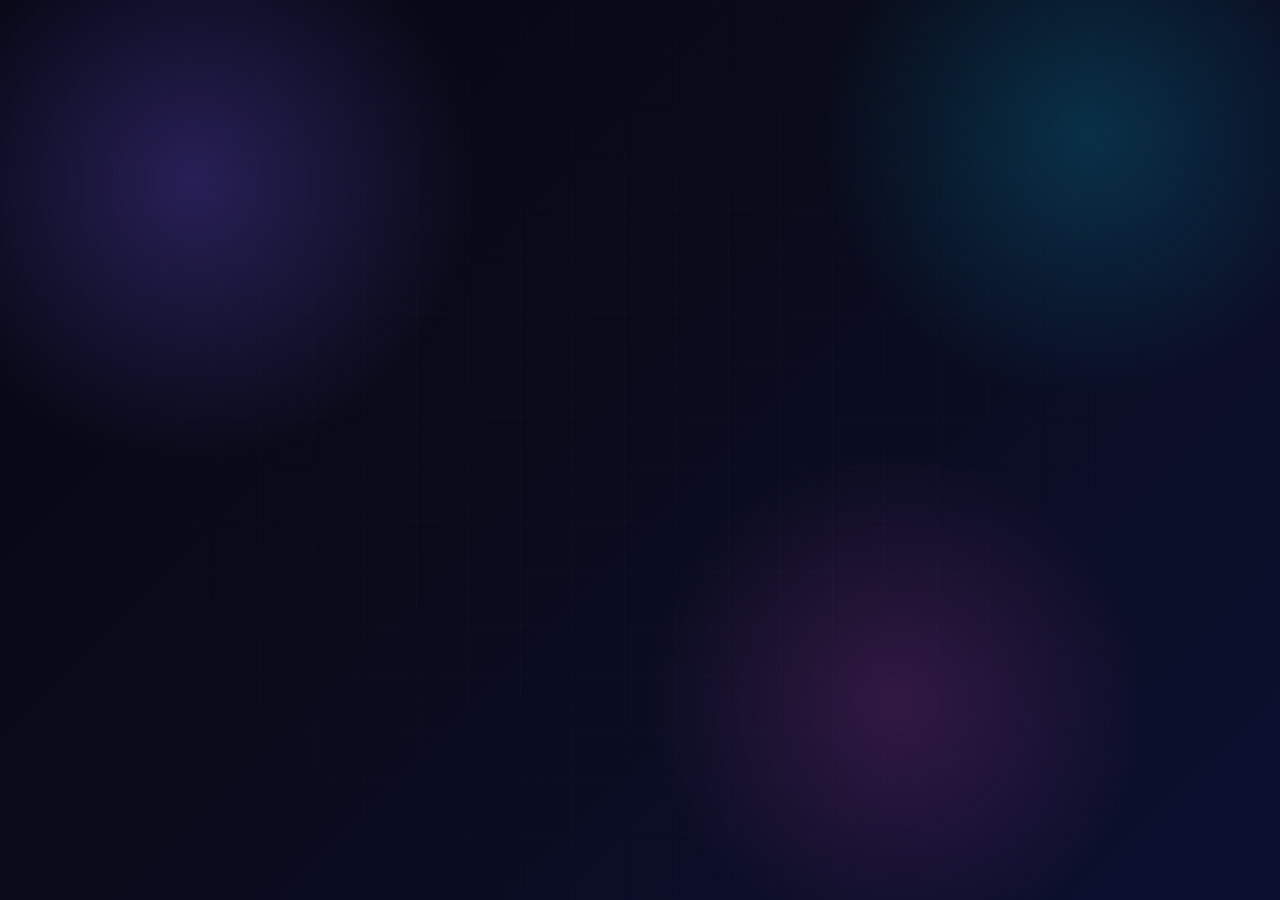
==== index.html @ 9ea5d88c "Create index.html" ====
<!DOCTYPE html>
<html lang="pl">
<head>
  <meta charset="UTF-8" />
  <meta name="viewport" content="width=device-width, initial-scale=1.0" />
  <title>HappyHalfYear</title>
  <meta name="theme-color" content="#0f1020" />
  <link rel="preconnect" href="https://fonts.googleapis.com" />
  <link rel="preconnect" href="https://fonts.gstatic.com" crossorigin />
  <link href="https://fonts.googleapis.com/css2?family=Inter:wght@400;500;600;700;800;900&family=Material+Symbols+Rounded:FILL@0..1&display=swap" rel="stylesheet" />
  <style>
    :root {
      --bg: #070814;
      --bg-2: #0e1230;
      --card: rgba(15, 18, 42, 0.68);
      --card-strong: rgba(18, 22, 56, 0.9);
      --line: rgba(255, 255, 255, 0.12);
      --text: #eef2ff;
      --muted: rgba(238, 242, 255, 0.72);
      --accent: #7c5cff;
      --accent-2: #00d4ff;
      --accent-3: #ff4fd8;
      --good: #66ffb3;
      --shadow: 0 24px 80px rgba(0, 0, 0, 0.38);
      --radius: 28px;
    }

    * { box-sizing: border-box; }
    html { scroll-behavior: smooth; }
    body {
      margin: 0;
      font-family: Inter, system-ui, -apple-system, Segoe UI, Roboto, sans-serif;
      color: var(--text);
      min-height: 100vh;
      background:
        radial-gradient(circle at 15% 20%, rgba(124, 92, 255, 0.28), transparent 22%),
        radial-gradient(circle at 85% 15%, rgba(0, 212, 255, 0.18), transparent 20%),
        radial-gradient(circle at 70% 78%, rgba(255, 79, 216, 0.16), transparent 22%),
        linear-gradient(135deg, #050611, #090b19 40%, #0c1030 100%);
      overflow-x: hidden;
    }

    body::before {
      content: "";
      position: fixed;
      inset: 0;
      background-image:
        linear-gradient(rgba(255,255,255,0.045) 1px, transparent 1px),
        linear-gradient(90deg, rgba(255,255,255,0.045) 1px, transparent 1px);
      background-size: 52px 52px;
      mask-image: radial-gradient(circle at center, black 20%, transparent 85%);
      pointer-events: none;
      opacity: 0.45;
    }

    .app {
      width: min(1240px, calc(100% - 24px));
      margin: 12px auto 24px;
      display: grid;
      grid-template-columns: 290px 1fr;
      gap: 18px;
      min-height: calc(100vh - 36px);
      position: relative;
      z-index: 1;
    }

    .sidebar,
    .content {
      backdrop-filter: blur(22px);
      -webkit-backdrop-filter: blur(22px);
      border: 1px solid var(--line);
      box-shadow: var(--shadow);
      border-radius: var(--radius);
      overflow: hidden;
    }

    .sidebar {
      background: linear-gradient(180deg, rgba(15, 18, 42, 0.9), rgba(8, 10, 24, 0.84));
      padding: 22px;
      display: flex;
      flex-direction: column;
      gap: 18px;
      position: sticky;
      top: 12px;
      height: calc(100vh - 24px);
    }

    .brand {
      display: flex;
      align-items: center;
      gap: 14px;
      padding: 6px 4px 16px;
      border-bottom: 1px solid rgba(255,255,255,0.08);
    }

    .brand-badge {
      width: 54px;
      height: 54px;
      border-radius: 18px;
      display: grid;
      place-items: center;
      background: linear-gradient(135deg, var(--accent), var(--accent-2));
      box-shadow: 0 0 30px rgba(124, 92, 255, 0.35);
      font-size: 28px;
      animation: floaty 4.5s ease-in-out infinite;
    }

    .brand h1 {
      margin: 0;
      font-size: 1.15rem;
      line-height: 1.1;
      letter-spacing: 0.02em;
    }

    .brand p {
      margin: 6px 0 0;
      font-size: 0.9rem;
      color: var(--muted);
    }

    .menu-title {
      font-size: 0.78rem;
      letter-spacing: 0.18em;
      text-transform: uppercase;
      color: rgba(238, 242, 255, 0.52);
      margin: 6px 6px 0;
    }

    .nav {
      display: grid;
      gap: 10px;
    }

    .tab-btn {
      border: 1px solid rgba(255,255,255,0.08);
      background: rgba(255,255,255,0.03);
      color: var(--text);
      border-radius: 18px;
      padding: 14px 14px;
      cursor: pointer;
      display: flex;
      align-items: center;
      gap: 12px;
      font: inherit;
      text-align: left;
      transition: 0.25s ease;
      position: relative;
      overflow: hidden;
    }

    .tab-btn .material-symbols-rounded {
      font-size: 22px;
      color: #cfd6ff;
      transition: 0.25s ease;
    }

    .tab-btn span.label {
      font-weight: 600;
      font-size: 0.96rem;
    }

    .tab-btn::after {
      content: "";
      position: absolute;
      inset: 0;
      background: linear-gradient(135deg, rgba(124, 92, 255, 0.15), rgba(0, 212, 255, 0.08));
      opacity: 0;
      transition: 0.25s ease;
    }

    .tab-btn:hover {
      transform: translateY(-1px);
      border-color: rgba(255,255,255,0.16);
      background: rgba(255,255,255,0.06);
    }

    .tab-btn:hover::after,
    .tab-btn.active::after {
      opacity: 1;
    }

    .tab-btn.active {
      border-color: rgba(124, 92, 255, 0.42);
      box-shadow: inset 0 0 0 1px rgba(124, 92, 255, 0.18);
    }

    .tab-btn.active .material-symbols-rounded {
      color: white;
    }

    .sidebar-footer {
      margin-top: auto;
      padding-top: 18px;
      border-top: 1px solid rgba(255,255,255,0.08);
      color: var(--muted);
      font-size: 0.92rem;
      line-height: 1.6;
    }

    .pill-row {
      display: flex;
      flex-wrap: wrap;
      gap: 8px;
      margin-top: 14px;
    }

    .pill {
      padding: 8px 11px;
      border-radius: 999px;
      background: rgba(255,255,255,0.06);
      border: 1px solid rgba(255,255,255,0.08);
      font-size: 0.82rem;
      color: var(--text);
    }

    .content {
      background: linear-gradient(180deg, rgba(18, 22, 56, 0.72), rgba(8, 9, 22, 0.82));
      position: relative;
    }

    .hero {
      padding: 34px 30px 20px;
      border-bottom: 1px solid rgba(255,255,255,0.08);
      position: relative;
      overflow: hidden;
    }

    .hero::before {
      content: "";
      position: absolute;
      inset: -2px;
      background: radial-gradient(circle at 20% 20%, rgba(124, 92, 255, 0.2), transparent 30%),
                  radial-gradient(circle at 80% 0%, rgba(0, 212, 255, 0.18), transparent 28%),
                  radial-gradient(circle at 70% 80%, rgba(255, 79, 216, 0.12), transparent 34%);
      pointer-events: none;
    }

    .hero-top {
      display: flex;
      align-items: center;
      justify-content: space-between;
      gap: 16px;
      position: relative;
      z-index: 1;
    }

    .status {
      display: inline-flex;
      align-items: center;
      gap: 8px;
      padding: 10px 14px;
      border-radius: 999px;
      background: rgba(255,255,255,0.06);
      border: 1px solid rgba(255,255,255,0.1);
      color: var(--muted);
      font-size: 0.92rem;
    }

    .status-dot {
      width: 10px;
      height: 10px;
      border-radius: 50%;
      background: var(--good);
      box-shadow: 0 0 18px rgba(102, 255, 179, 0.8);
    }

    .hero-main {
      position: relative;
      z-index: 1;
      padding: 30px 0 12px;
      max-width: 820px;
    }

    .neon-title {
      font-size: clamp(2.7rem, 6vw, 5.8rem);
      line-height: 0.95;
      margin: 0;
      font-weight: 900;
      letter-spacing: 0.02em;
      text-transform: none;
      color: #fff;
      text-shadow:
        0 0 10px rgba(124, 92, 255, 0.7),
        0 0 24px rgba(0, 212, 255, 0.5),
        0 0 42px rgba(255, 79, 216, 0.35);
      animation: glowPulse 3s ease-in-out infinite;
    }

    .subtitle {
      margin: 18px 0 0;
      font-size: clamp(1.02rem, 1.8vw, 1.22rem);
      color: rgba(238, 242, 255, 0.84);
      max-width: 58ch;
      line-height: 1.75;
    }

    .hero-actions {
      display: flex;
      flex-wrap: wrap;
      gap: 12px;
      margin-top: 22px;
    }

    .button {
      display: inline-flex;
      align-items: center;
      gap: 10px;
      padding: 14px 18px;
      border-radius: 16px;
      border: 1px solid rgba(255,255,255,0.12);
      font-weight: 700;
      font-size: 0.95rem;
      cursor: pointer;
      transition: 0.25s ease;
      text-decoration: none;
      color: white;
      background: rgba(255,255,255,0.06);
    }

    .button.primary {
      background: linear-gradient(135deg, var(--accent), var(--accent-2));
      border-color: transparent;
      box-shadow: 0 14px 40px rgba(124, 92, 255, 0.25);
    }

    .button:hover {
      transform: translateY(-2px);
    }

    .content-area {
      padding: 24px 30px 30px;
    }

    .page {
      display: none;
      animation: fadeUp 0.45s ease both;
    }

    .page.active { display: block; }

    .grid-2 {
      display: grid;
      grid-template-columns: 1.3fr 0.9fr;
      gap: 18px;
      align-items: stretch;
    }

    .card {
      border-radius: 24px;
      background: linear-gradient(180deg, rgba(255,255,255,0.07), rgba(255,255,255,0.03));
      border: 1px solid rgba(255,255,255,0.08);
      box-shadow: 0 14px 40px rgba(0,0,0,0.18);
      padding: 20px;
    }

    .card h2, .card h3 {
      margin: 0 0 10px;
    }

    .card p {
      margin: 0;
      color: var(--muted);
      line-height: 1.8;
    }

    .section-title {
      display: flex;
      align-items: center;
      gap: 10px;
      margin-bottom: 14px;
      font-size: 1.05rem;
    }

    .section-title .material-symbols-rounded {
      color: #b6c3ff;
    }

    .info-box {
      display: grid;
      gap: 14px;
    }

    .mini {
      display: grid;
      gap: 8px;
      padding: 16px;
      border-radius: 18px;
      background: rgba(7, 9, 24, 0.42);
      border: 1px solid rgba(255,255,255,0.08);
    }

    .mini strong {
      font-size: 1.1rem;
    }

    .countdown {
      display: grid;
      grid-template-columns: repeat(4, 1fr);
      gap: 12px;
      margin-top: 6px;
    }

    .time-box {
      padding: 18px 12px;
      text-align: center;
      border-radius: 20px;
      background: rgba(255,255,255,0.05);
      border: 1px solid rgba(255,255,255,0.08);
    }

    .time-box .num {
      display: block;
      font-size: clamp(1.5rem, 3vw, 2.35rem);
      font-weight: 800;
      line-height: 1;
      margin-bottom: 8px;
    }

    .time-box .txt {
      color: var(--muted);
      font-size: 0.9rem;
    }

    .news-list {
      display: grid;
      gap: 14px;
    }

    .news-item {
      display: grid;
      grid-template-columns: 54px 1fr;
      gap: 14px;
      align-items: start;
      padding: 16px;
      border-radius: 20px;
      background: rgba(7, 9, 24, 0.4);
      border: 1px solid rgba(255,255,255,0.08);
    }

    .news-icon {
      width: 54px;
      height: 54px;
      border-radius: 18px;
      display: grid;
      place-items: center;
      background: linear-gradient(135deg, rgba(124, 92, 255, 0.25), rgba(0, 212, 255, 0.18));
      font-size: 24px;
    }

    .news-item h4 {
      margin: 0 0 6px;
      font-size: 1rem;
    }

    .news-item p {
      font-size: 0.95rem;
    }

    .form {
      display: grid;
      gap: 12px;
    }

    .field {
      display: grid;
      gap: 8px;
    }

    label {
      font-size: 0.92rem;
      color: rgba(238,242,255,0.84);
      font-weight: 600;
    }

    input, select, textarea {
      width: 100%;
      border: 1px solid rgba(255,255,255,0.12);
      background: rgba(10, 12, 28, 0.55);
      color: var(--text);
      padding: 14px 15px;
      border-radius: 16px;
      font: inherit;
      outline: none;
      transition: 0.2s ease;
    }

    input:focus, select:focus, textarea:focus {
      border-color: rgba(124, 92, 255,
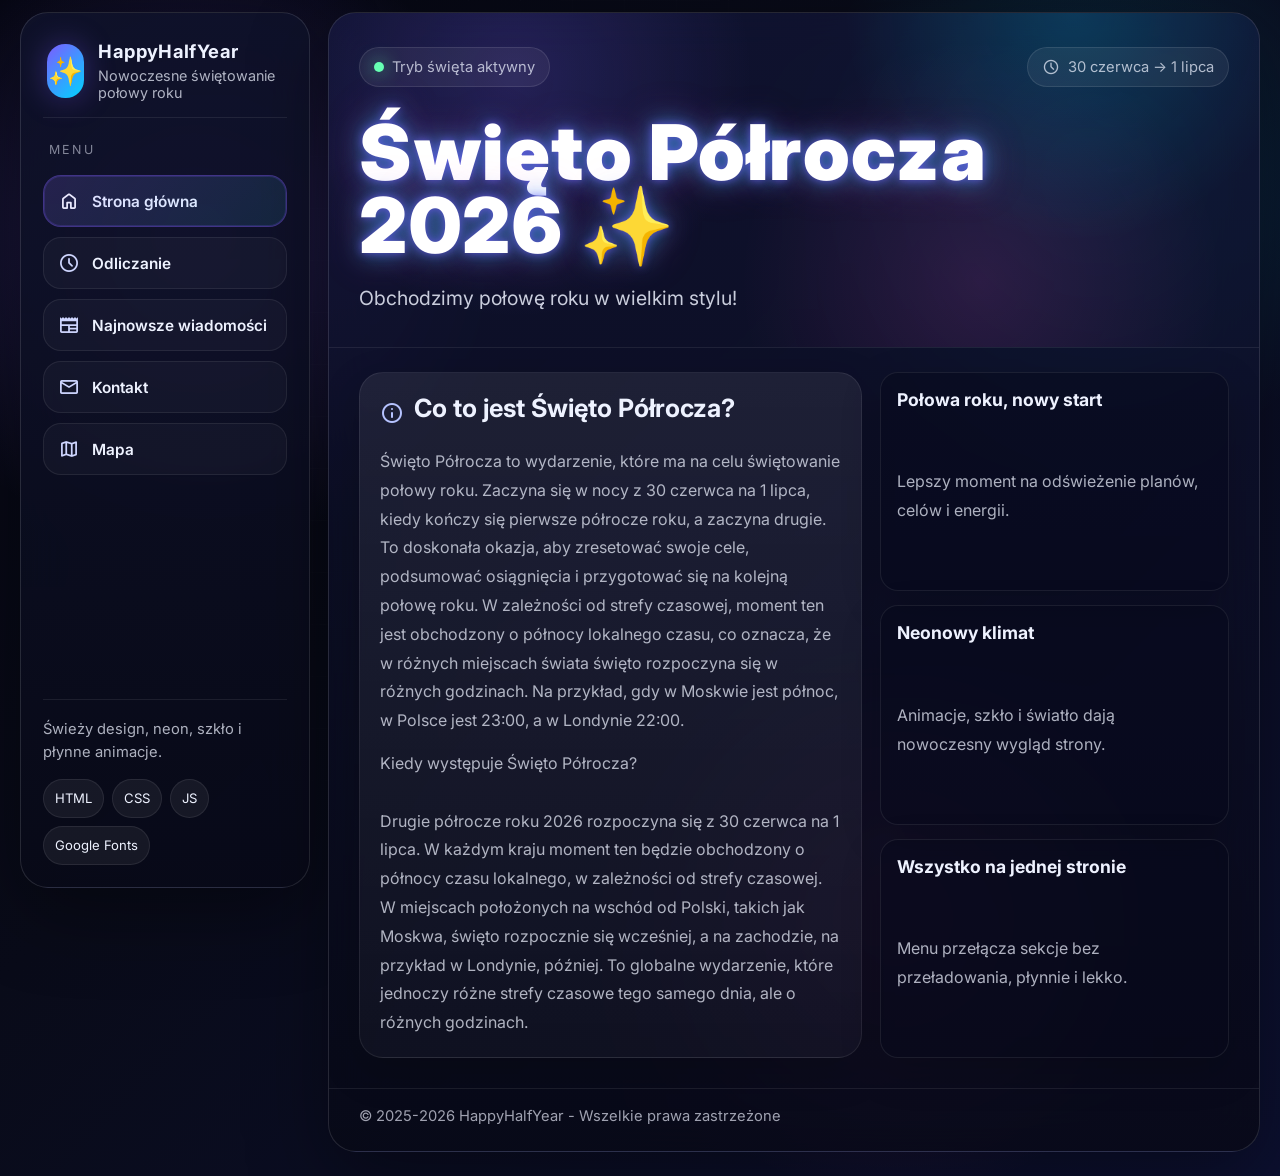
==== commit db0dbea4: "Update index.html" ====
--- a/index.html
+++ b/index.html
@@ -485,4 +485,320 @@
     }
 
     input:focus, select:focus, textarea:focus {
-      border-color: rgba(124, 92, 255,
+      border-color: rgba(124, 92, 255, 0.6);
+      box-shadow: 0 0 0 4px rgba(124, 92, 255, 0.12);
+    }
+
+    textarea { min-height: 140px; resize: vertical; }
+
+    .map-frame {
+      width: 100%;
+      min-height: 380px;
+      border: 0;
+      border-radius: 22px;
+      overflow: hidden;
+      filter: saturate(1.05) contrast(1.02);
+    }
+
+    .map-note {
+      margin-top: 12px;
+      color: var(--muted);
+      font-size: 0.95rem;
+      line-height: 1.7;
+    }
+
+    .footer {
+      padding: 18px 30px 26px;
+      color: rgba(238,242,255,0.66);
+      font-size: 0.92rem;
+      border-top: 1px solid rgba(255,255,255,0.08);
+    }
+
+    .sparkle {
+      display: inline-block;
+      animation: sparkle 2.4s ease-in-out infinite;
+    }
+
+    .hidden {
+      display: none !important;
+    }
+
+    @keyframes glowPulse {
+      0%, 100% { transform: translateY(0); filter: saturate(1); }
+      50% { transform: translateY(-2px); filter: saturate(1.2); }
+    }
+
+    @keyframes floaty {
+      0%, 100% { transform: translateY(0px) rotate(0deg); }
+      50% { transform: translateY(-5px) rotate(3deg); }
+    }
+
+    @keyframes fadeUp {
+      from { opacity: 0; transform: translateY(12px); }
+      to { opacity: 1; transform: translateY(0); }
+    }
+
+    @keyframes sparkle {
+      0%, 100% { transform: scale(1) rotate(0deg); opacity: 1; }
+      50% { transform: scale(1.15) rotate(10deg); opacity: 0.8; }
+    }
+
+    @media (max-width: 1080px) {
+      .app { grid-template-columns: 1fr; }
+      .sidebar {
+        position: relative;
+        height: auto;
+      }
+      .grid-2 { grid-template-columns: 1fr; }
+    }
+
+    @media (max-width: 720px) {
+      .app { width: min(100% - 14px, 1240px); margin-top: 7px; }
+      .hero, .content-area, .footer { padding-left: 18px; padding-right: 18px; }
+      .countdown { grid-template-columns: repeat(2, 1fr); }
+      .hero-top { flex-direction: column; align-items: flex-start; }
+      .news-item { grid-template-columns: 1fr; }
+      .news-icon { width: 48px; height: 48px; }
+    }
+  </style>
+</head>
+<body>
+  <div class="app">
+    <aside class="sidebar">
+      <div class="brand">
+        <div class="brand-badge">✨</div>
+        <div>
+          <h1>HappyHalfYear</h1>
+          <p>Nowoczesne świętowanie połowy roku</p>
+        </div>
+      </div>
+
+      <div class="menu-title">Menu</div>
+      <nav class="nav" aria-label="Główna nawigacja">
+        <button class="tab-btn active" data-page="home">
+          <span class="material-symbols-rounded">home</span>
+          <span class="label">Strona główna</span>
+        </button>
+        <button class="tab-btn" data-page="countdown">
+          <span class="material-symbols-rounded">schedule</span>
+          <span class="label">Odliczanie</span>
+        </button>
+        <button class="tab-btn" data-page="news">
+          <span class="material-symbols-rounded">newspaper</span>
+          <span class="label">Najnowsze wiadomości</span>
+        </button>
+        <button class="tab-btn" data-page="contact">
+          <span class="material-symbols-rounded">mail</span>
+          <span class="label">Kontakt</span>
+        </button>
+        <button class="tab-btn" data-page="map">
+          <span class="material-symbols-rounded">map</span>
+          <span class="label">Mapa</span>
+        </button>
+      </nav>
+
+      <div class="sidebar-footer">
+        <div>Świeży design, neon, szkło i płynne animacje.</div>
+        <div class="pill-row">
+          <span class="pill">HTML</span>
+          <span class="pill">CSS</span>
+          <span class="pill">JS</span>
+          <span class="pill">Google Fonts</span>
+        </div>
+      </div>
+    </aside>
+
+    <main class="content">
+      <section class="hero">
+        <div class="hero-top">
+          <div class="status"><span class="status-dot"></span> Tryb święta aktywny</div>
+          <div class="status"><span class="material-symbols-rounded" style="font-size:18px;">schedule</span> 30 czerwca → 1 lipca</div>
+        </div>
+        <div class="hero-main">
+          <h1 class="neon-title">Święto Półrocza 2026 <span class="sparkle">✨</span></h1>
+          <p class="subtitle">Obchodzimy połowę roku w wielkim stylu!</p>
+        </div>
+      </section>
+
+      <section class="content-area">
+        <div id="home" class="page active">
+          <div class="grid-2">
+            <div class="card">
+              <div class="section-title"><span class="material-symbols-rounded">info</span><h2>Co to jest Święto Półrocza?</h2></div>
+              <p>
+                Święto Półrocza to wydarzenie, które ma na celu świętowanie połowy roku. Zaczyna się w nocy z 30 czerwca na 1 lipca, kiedy kończy się pierwsze półrocze roku, a zaczyna drugie. To doskonała okazja, aby zresetować swoje cele, podsumować osiągnięcia i przygotować się na kolejną połowę roku. W zależności od strefy czasowej, moment ten jest obchodzony o północy lokalnego czasu, co oznacza, że w różnych miejscach świata święto rozpoczyna się w różnych godzinach. Na przykład, gdy w Moskwie jest północ, w Polsce jest 23:00, a w Londynie 22:00.
+              </p>
+              <div style="height:14px"></div>
+              <p>
+                Kiedy występuje Święto Półrocza?<br><br>
+                Drugie półrocze roku 2026 rozpoczyna się z 30 czerwca na 1 lipca. W każdym kraju moment ten będzie obchodzony o północy czasu lokalnego, w zależności od strefy czasowej. W miejscach położonych na wschód od Polski, takich jak Moskwa, święto rozpocznie się wcześniej, a na zachodzie, na przykład w Londynie, później. To globalne wydarzenie, które jednoczy różne strefy czasowe tego samego dnia, ale o różnych godzinach.
+              </p>
+            </div>
+            <div class="info-box">
+              <div class="card mini">
+                <strong>Połowa roku, nowy start</strong>
+                <p>Lepszy moment na odświeżenie planów, celów i energii.</p>
+              </div>
+              <div class="card mini">
+                <strong>Neonowy klimat</strong>
+                <p>Animacje, szkło i światło dają nowoczesny wygląd strony.</p>
+              </div>
+              <div class="card mini">
+                <strong>Wszystko na jednej stronie</strong>
+                <p>Menu przełącza sekcje bez przeładowania, płynnie i lekko.</p>
+              </div>
+            </div>
+          </div>
+        </div>
+
+        <div id="countdown" class="page">
+          <div class="card">
+            <div class="section-title"><span class="material-symbols-rounded">timer</span><h2>Odliczanie do 1 lipca 2026</h2></div>
+            <p>Liczymy do startu drugiego półrocza w czasie lokalnym.</p>
+            <div class="countdown" aria-live="polite">
+              <div class="time-box"><span id="days" class="num">00</span><span class="txt">dni</span></div>
+              <div class="time-box"><span id="hours" class="num">00</span><span class="txt">godzin</span></div>
+              <div class="time-box"><span id="minutes" class="num">00</span><span class="txt">minut</span></div>
+              <div class="time-box"><span id="seconds" class="num">00</span><span class="txt">sekund</span></div>
+            </div>
+            <div style="height:16px"></div>
+            <p id="countdownNote">Trwa przygotowanie do wielkiego startu.</p>
+          </div>
+        </div>
+
+        <div id="news" class="page">
+          <div class="card">
+            <div class="section-title"><span class="material-symbols-rounded">campaign</span><h2>Najnowsze wiadomości</h2></div>
+            <div class="news-list">
+              <article class="news-item">
+                <div class="news-icon">🎉</div>
+                <div>
+                  <h4>Nowa oprawa świąteczna uruchomiona</h4>
+                  <p>Świeże efekty świetlne, neon i płynne przejścia sprawiają, że strona wygląda nowocześnie i dynamicznie.</p>
+                </div>
+              </article>
+              <article class="news-item">
+                <div class="news-icon">✨</div>
+                <div>
+                  <h4>Przygotowania do północy trwają</h4>
+                  <p>Wszystko jest gotowe na odświeżenie planów, cele i celebrację nowego półrocza z wyjątkowym stylem.</p>
+                </div>
+              </article>
+              <article class="news-item">
+                <div class="news-icon">🌍</div>
+                <div>
+                  <h4>Święto w różnych strefach czasowych</h4>
+                  <p>Moment startu różni się zależnie od kraju, więc globalna zabawa dzieje się o różnych godzinach na całym świecie.</p>
+                </div>
+              </article>
+            </div>
+          </div>
+        </div>
+
+        <div id="contact" class="page">
+          <div class="card">
+            <div class="section-title"><span class="material-symbols-rounded">contact_mail</span><h2>Kontakt</h2></div>
+            <form class="form" id="contactForm">
+              <div class="field">
+                <label for="email">Twój email</label>
+                <input id="email" type="email" placeholder="np. name@example.com" required />
+              </div>
+              <div class="field">
+                <label for="category">Wybierz kategorię</label>
+                <select id="category" required>
+                  <option>Wsparcie</option>
+                  <option>Brakujący obrazek</option>
+                  <option>Błędne dane</option>
+                  <option>Pytanie</option>
+                </select>
+              </div>
+              <div class="field">
+                <label for="message">Opisz problem</label>
+                <textarea id="message" placeholder="Napisz, co trzeba poprawić..." required></textarea>
+              </div>
+              <button class="button primary" type="submit"><span class="material-symbols-rounded">send</span> Wyślij zgłoszenie</button>
+              <p id="formMsg" class="hidden"></p>
+            </form>
+          </div>
+        </div>
+
+        <div id="map" class="page">
+          <div class="card">
+            <div class="section-title"><span class="material-symbols-rounded">location_on</span><h2>Mapa</h2></div>
+            <iframe
+              class="map-frame"
+              title="Mapa świata"
+              src="https://www.openstreetmap.org/export/embed.html?bbox=-180%2C-60%2C180%2C80&layer=mapnik"
+              loading="lazy">
+            </iframe>
+            <p class="map-note">Mapa pokazuje, że Święto Półrocza jest wydarzeniem globalnym i może zaczynać się w różnych miejscach o różnych godzinach lokalnych.</p>
+          </div>
+        </div>
+      </section>
+
+      <div class="footer">© 2025-2026 HappyHalfYear - Wszelkie prawa zastrzeżone</div>
+    </main>
+  </div>
+
+  <script>
+    const buttons = document.querySelectorAll('.tab-btn');
+    const pages = document.querySelectorAll('.page');
+
+    function switchPage(id) {
+      pages.forEach(page => page.classList.toggle('active', page.id === id));
+      buttons.forEach(btn => btn.classList.toggle('active', btn.dataset.page === id));
+    }
+
+    buttons.forEach(btn => {
+      btn.addEventListener('click', () => switchPage(btn.dataset.page));
+    });
+
+    const targetDate = new Date('2026-07-01T00:00:00');
+    const daysEl = document.getElementById('days');
+    const hoursEl = document.getElementById('hours');
+    const minutesEl = document.getElementById('minutes');
+    const secondsEl = document.getElementById('seconds');
+    const noteEl = document.getElementById('countdownNote');
+
+    function updateCountdown() {
+      const now = new Date();
+      const diff = targetDate - now;
+
+      if (diff <= 0) {
+        daysEl.textContent = '00';
+        hoursEl.textContent = '00';
+        minutesEl.textContent = '00';
+        secondsEl.textContent = '00';
+        noteEl.textContent = 'Święto Półrocza właśnie trwa!';
+        return;
+      }
+
+      const days = Math.floor(diff / (1000 * 60 * 60 * 24));
+      const hours = Math.floor((diff / (1000 * 60 * 60)) % 24);
+      const minutes = Math.floor((diff / (1000 * 60)) % 60);
+      const seconds = Math.floor((diff / 1000) % 60);
+
+      daysEl.textContent = String(days).padStart(2, '0');
+      hoursEl.textContent = String(hours).padStart(2, '0');
+      minutesEl.textContent = String(minutes).padStart(2, '0');
+      secondsEl.textContent = String(seconds).padStart(2, '0');
+
+      noteEl.textContent = `Do 1 lipca 2026 zostało ${days} dni, ${hours} godzin, ${minutes} minut i ${seconds} sekund.`;
+    }
+
+    updateCountdown();
+    setInterval(updateCountdown, 1000);
+
+    const form = document.getElementById('contactForm');
+    const msg = document.getElementById('formMsg');
+
+    form.addEventListener('submit', (e) => {
+      e.preventDefault();
+      msg.classList.remove('hidden');
+      msg.textContent = 'Dziękujemy! Zgłoszenie zostało zapisane lokalnie w interfejsie strony.';
+      msg.style.color = 'var(--good)';
+      form.reset();
+    });
+  </script>
+</body>
+</html>
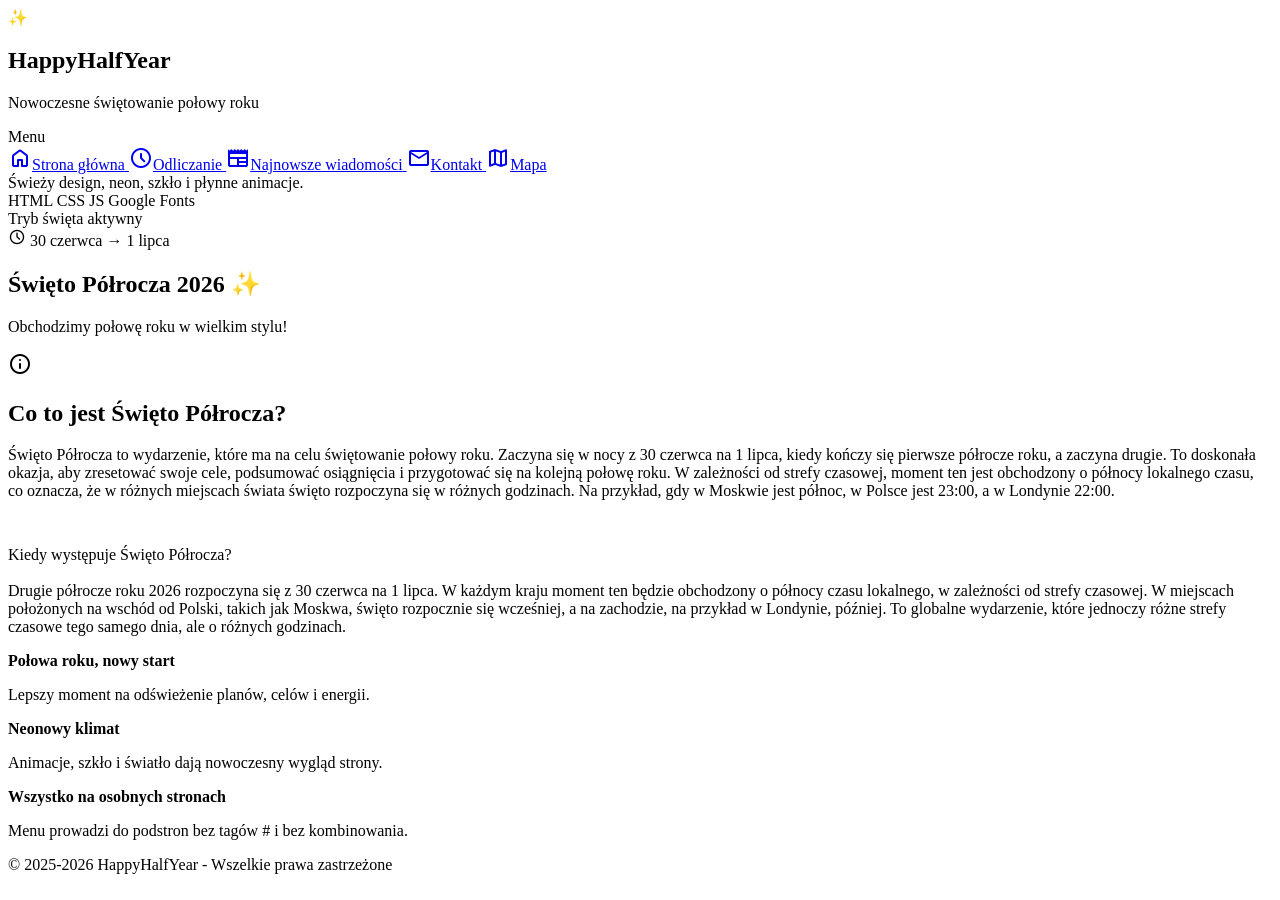
==== commit 3cb17a99: "Add files via upload" ====
--- a/index.html
+++ b/index.html
@@ -3,567 +3,16 @@
 <head>
   <meta charset="UTF-8" />
   <meta name="viewport" content="width=device-width, initial-scale=1.0" />
-  <title>HappyHalfYear</title>
+  <title>HappyHalfYear - Strona główna</title>
   <meta name="theme-color" content="#0f1020" />
   <link rel="preconnect" href="https://fonts.googleapis.com" />
   <link rel="preconnect" href="https://fonts.gstatic.com" crossorigin />
   <link href="https://fonts.googleapis.com/css2?family=Inter:wght@400;500;600;700;800;900&family=Material+Symbols+Rounded:FILL@0..1&display=swap" rel="stylesheet" />
-  <style>
-    :root {
-      --bg: #070814;
-      --bg-2: #0e1230;
-      --card: rgba(15, 18, 42, 0.68);
-      --card-strong: rgba(18, 22, 56, 0.9);
-      --line: rgba(255, 255, 255, 0.12);
-      --text: #eef2ff;
-      --muted: rgba(238, 242, 255, 0.72);
-      --accent: #7c5cff;
-      --accent-2: #00d4ff;
-      --accent-3: #ff4fd8;
-      --good: #66ffb3;
-      --shadow: 0 24px 80px rgba(0, 0, 0, 0.38);
-      --radius: 28px;
-    }
-
-    * { box-sizing: border-box; }
-    html { scroll-behavior: smooth; }
-    body {
-      margin: 0;
-      font-family: Inter, system-ui, -apple-system, Segoe UI, Roboto, sans-serif;
-      color: var(--text);
-      min-height: 100vh;
-      background:
-        radial-gradient(circle at 15% 20%, rgba(124, 92, 255, 0.28), transparent 22%),
-        radial-gradient(circle at 85% 15%, rgba(0, 212, 255, 0.18), transparent 20%),
-        radial-gradient(circle at 70% 78%, rgba(255, 79, 216, 0.16), transparent 22%),
-        linear-gradient(135deg, #050611, #090b19 40%, #0c1030 100%);
-      overflow-x: hidden;
-    }
-
-    body::before {
-      content: "";
-      position: fixed;
-      inset: 0;
-      background-image:
-        linear-gradient(rgba(255,255,255,0.045) 1px, transparent 1px),
-        linear-gradient(90deg, rgba(255,255,255,0.045) 1px, transparent 1px);
-      background-size: 52px 52px;
-      mask-image: radial-gradient(circle at center, black 20%, transparent 85%);
-      pointer-events: none;
-      opacity: 0.45;
-    }
-
-    .app {
-      width: min(1240px, calc(100% - 24px));
-      margin: 12px auto 24px;
-      display: grid;
-      grid-template-columns: 290px 1fr;
-      gap: 18px;
-      min-height: calc(100vh - 36px);
-      position: relative;
-      z-index: 1;
-    }
-
-    .sidebar,
-    .content {
-      backdrop-filter: blur(22px);
-      -webkit-backdrop-filter: blur(22px);
-      border: 1px solid var(--line);
-      box-shadow: var(--shadow);
-      border-radius: var(--radius);
-      overflow: hidden;
-    }
-
-    .sidebar {
-      background: linear-gradient(180deg, rgba(15, 18, 42, 0.9), rgba(8, 10, 24, 0.84));
-      padding: 22px;
-      display: flex;
-      flex-direction: column;
-      gap: 18px;
-      position: sticky;
-      top: 12px;
-      height: calc(100vh - 24px);
-    }
-
-    .brand {
-      display: flex;
-      align-items: center;
-      gap: 14px;
-      padding: 6px 4px 16px;
-      border-bottom: 1px solid rgba(255,255,255,0.08);
-    }
-
-    .brand-badge {
-      width: 54px;
-      height: 54px;
-      border-radius: 18px;
-      display: grid;
-      place-items: center;
-      background: linear-gradient(135deg, var(--accent), var(--accent-2));
-      box-shadow: 0 0 30px rgba(124, 92, 255, 0.35);
-      font-size: 28px;
-      animation: floaty 4.5s ease-in-out infinite;
-    }
-
-    .brand h1 {
-      margin: 0;
-      font-size: 1.15rem;
-      line-height: 1.1;
-      letter-spacing: 0.02em;
-    }
-
-    .brand p {
-      margin: 6px 0 0;
-      font-size: 0.9rem;
-      color: var(--muted);
-    }
-
-    .menu-title {
-      font-size: 0.78rem;
-      letter-spacing: 0.18em;
-      text-transform: uppercase;
-      color: rgba(238, 242, 255, 0.52);
-      margin: 6px 6px 0;
-    }
-
-    .nav {
-      display: grid;
-      gap: 10px;
-    }
-
-    .tab-btn {
-      border: 1px solid rgba(255,255,255,0.08);
-      background: rgba(255,255,255,0.03);
-      color: var(--text);
-      border-radius: 18px;
-      padding: 14px 14px;
-      cursor: pointer;
-      display: flex;
-      align-items: center;
-      gap: 12px;
-      font: inherit;
-      text-align: left;
-      transition: 0.25s ease;
-      position: relative;
-      overflow: hidden;
-    }
-
-    .tab-btn .material-symbols-rounded {
-      font-size: 22px;
-      color: #cfd6ff;
-      transition: 0.25s ease;
-    }
-
-    .tab-btn span.label {
-      font-weight: 600;
-      font-size: 0.96rem;
-    }
-
-    .tab-btn::after {
-      content: "";
-      position: absolute;
-      inset: 0;
-      background: linear-gradient(135deg, rgba(124, 92, 255, 0.15), rgba(0, 212, 255, 0.08));
-      opacity: 0;
-      transition: 0.25s ease;
-    }
-
-    .tab-btn:hover {
-      transform: translateY(-1px);
-      border-color: rgba(255,255,255,0.16);
-      background: rgba(255,255,255,0.06);
-    }
-
-    .tab-btn:hover::after,
-    .tab-btn.active::after {
-      opacity: 1;
-    }
-
-    .tab-btn.active {
-      border-color: rgba(124, 92, 255, 0.42);
-      box-shadow: inset 0 0 0 1px rgba(124, 92, 255, 0.18);
-    }
-
-    .tab-btn.active .material-symbols-rounded {
-      color: white;
-    }
-
-    .sidebar-footer {
-      margin-top: auto;
-      padding-top: 18px;
-      border-top: 1px solid rgba(255,255,255,0.08);
-      color: var(--muted);
-      font-size: 0.92rem;
-      line-height: 1.6;
-    }
-
-    .pill-row {
-      display: flex;
-      flex-wrap: wrap;
-      gap: 8px;
-      margin-top: 14px;
-    }
-
-    .pill {
-      padding: 8px 11px;
-      border-radius: 999px;
-      background: rgba(255,255,255,0.06);
-      border: 1px solid rgba(255,255,255,0.08);
-      font-size: 0.82rem;
-      color: var(--text);
-    }
-
-    .content {
-      background: linear-gradient(180deg, rgba(18, 22, 56, 0.72), rgba(8, 9, 22, 0.82));
-      position: relative;
-    }
-
-    .hero {
-      padding: 34px 30px 20px;
-      border-bottom: 1px solid rgba(255,255,255,0.08);
-      position: relative;
-      overflow: hidden;
-    }
-
-    .hero::before {
-      content: "";
-      position: absolute;
-      inset: -2px;
-      background: radial-gradient(circle at 20% 20%, rgba(124, 92, 255, 0.2), transparent 30%),
-                  radial-gradient(circle at 80% 0%, rgba(0, 212, 255, 0.18), transparent 28%),
-                  radial-gradient(circle at 70% 80%, rgba(255, 79, 216, 0.12), transparent 34%);
-      pointer-events: none;
-    }
-
-    .hero-top {
-      display: flex;
-      align-items: center;
-      justify-content: space-between;
-      gap: 16px;
-      position: relative;
-      z-index: 1;
-    }
-
-    .status {
-      display: inline-flex;
-      align-items: center;
-      gap: 8px;
-      padding: 10px 14px;
-      border-radius: 999px;
-      background: rgba(255,255,255,0.06);
-      border: 1px solid rgba(255,255,255,0.1);
-      color: var(--muted);
-      font-size: 0.92rem;
-    }
-
-    .status-dot {
-      width: 10px;
-      height: 10px;
-      border-radius: 50%;
-      background: var(--good);
-      box-shadow: 0 0 18px rgba(102, 255, 179, 0.8);
-    }
-
-    .hero-main {
-      position: relative;
-      z-index: 1;
-      padding: 30px 0 12px;
-      max-width: 820px;
-    }
-
-    .neon-title {
-      font-size: clamp(2.7rem, 6vw, 5.8rem);
-      line-height: 0.95;
-      margin: 0;
-      font-weight: 900;
-      letter-spacing: 0.02em;
-      text-transform: none;
-      color: #fff;
-      text-shadow:
-        0 0 10px rgba(124, 92, 255, 0.7),
-        0 0 24px rgba(0, 212, 255, 0.5),
-        0 0 42px rgba(255, 79, 216, 0.35);
-      animation: glowPulse 3s ease-in-out infinite;
-    }
-
-    .subtitle {
-      margin: 18px 0 0;
-      font-size: clamp(1.02rem, 1.8vw, 1.22rem);
-      color: rgba(238, 242, 255, 0.84);
-      max-width: 58ch;
-      line-height: 1.75;
-    }
-
-    .hero-actions {
-      display: flex;
-      flex-wrap: wrap;
-      gap: 12px;
-      margin-top: 22px;
-    }
-
-    .button {
-      display: inline-flex;
-      align-items: center;
-      gap: 10px;
-      padding: 14px 18px;
-      border-radius: 16px;
-      border: 1px solid rgba(255,255,255,0.12);
-      font-weight: 700;
-      font-size: 0.95rem;
-      cursor: pointer;
-      transition: 0.25s ease;
-      text-decoration: none;
-      color: white;
-      background: rgba(255,255,255,0.06);
-    }
-
-    .button.primary {
-      background: linear-gradient(135deg, var(--accent), var(--accent-2));
-      border-color: transparent;
-      box-shadow: 0 14px 40px rgba(124, 92, 255, 0.25);
-    }
-
-    .button:hover {
-      transform: translateY(-2px);
-    }
-
-    .content-area {
-      padding: 24px 30px 30px;
-    }
-
-    .page {
-      display: none;
-      animation: fadeUp 0.45s ease both;
-    }
-
-    .page.active { display: block; }
-
-    .grid-2 {
-      display: grid;
-      grid-template-columns: 1.3fr 0.9fr;
-      gap: 18px;
-      align-items: stretch;
-    }
-
-    .card {
-      border-radius: 24px;
-      background: linear-gradient(180deg, rgba(255,255,255,0.07), rgba(255,255,255,0.03));
-      border: 1px solid rgba(255,255,255,0.08);
-      box-shadow: 0 14px 40px rgba(0,0,0,0.18);
-      padding: 20px;
-    }
-
-    .card h2, .card h3 {
-      margin: 0 0 10px;
-    }
-
-    .card p {
-      margin: 0;
-      color: var(--muted);
-      line-height: 1.8;
-    }
-
-    .section-title {
-      display: flex;
-      align-items: center;
-      gap: 10px;
-      margin-bottom: 14px;
-      font-size: 1.05rem;
-    }
-
-    .section-title .material-symbols-rounded {
-      color: #b6c3ff;
-    }
-
-    .info-box {
-      display: grid;
-      gap: 14px;
-    }
-
-    .mini {
-      display: grid;
-      gap: 8px;
-      padding: 16px;
-      border-radius: 18px;
-      background: rgba(7, 9, 24, 0.42);
-      border: 1px solid rgba(255,255,255,0.08);
-    }
-
-    .mini strong {
-      font-size: 1.1rem;
-    }
-
-    .countdown {
-      display: grid;
-      grid-template-columns: repeat(4, 1fr);
-      gap: 12px;
-      margin-top: 6px;
-    }
-
-    .time-box {
-      padding: 18px 12px;
-      text-align: center;
-      border-radius: 20px;
-      background: rgba(255,255,255,0.05);
-      border: 1px solid rgba(255,255,255,0.08);
-    }
-
-    .time-box .num {
-      display: block;
-      font-size: clamp(1.5rem, 3vw, 2.35rem);
-      font-weight: 800;
-      line-height: 1;
-      margin-bottom: 8px;
-    }
-
-    .time-box .txt {
-      color: var(--muted);
-      font-size: 0.9rem;
-    }
-
-    .news-list {
-      display: grid;
-      gap: 14px;
-    }
-
-    .news-item {
-      display: grid;
-      grid-template-columns: 54px 1fr;
-      gap: 14px;
-      align-items: start;
-      padding: 16px;
-      border-radius: 20px;
-      background: rgba(7, 9, 24, 0.4);
-      border: 1px solid rgba(255,255,255,0.08);
-    }
-
-    .news-icon {
-      width: 54px;
-      height: 54px;
-      border-radius: 18px;
-      display: grid;
-      place-items: center;
-      background: linear-gradient(135deg, rgba(124, 92, 255, 0.25), rgba(0, 212, 255, 0.18));
-      font-size: 24px;
-    }
-
-    .news-item h4 {
-      margin: 0 0 6px;
-      font-size: 1rem;
-    }
-
-    .news-item p {
-      font-size: 0.95rem;
-    }
-
-    .form {
-      display: grid;
-      gap: 12px;
-    }
-
-    .field {
-      display: grid;
-      gap: 8px;
-    }
-
-    label {
-      font-size: 0.92rem;
-      color: rgba(238,242,255,0.84);
-      font-weight: 600;
-    }
-
-    input, select, textarea {
-      width: 100%;
-      border: 1px solid rgba(255,255,255,0.12);
-      background: rgba(10, 12, 28, 0.55);
-      color: var(--text);
-      padding: 14px 15px;
-      border-radius: 16px;
-      font: inherit;
-      outline: none;
-      transition: 0.2s ease;
-    }
-
-    input:focus, select:focus, textarea:focus {
-      border-color: rgba(124, 92, 255, 0.6);
-      box-shadow: 0 0 0 4px rgba(124, 92, 255, 0.12);
-    }
-
-    textarea { min-height: 140px; resize: vertical; }
-
-    .map-frame {
-      width: 100%;
-      min-height: 380px;
-      border: 0;
-      border-radius: 22px;
-      overflow: hidden;
-      filter: saturate(1.05) contrast(1.02);
-    }
-
-    .map-note {
-      margin-top: 12px;
-      color: var(--muted);
-      font-size: 0.95rem;
-      line-height: 1.7;
-    }
-
-    .footer {
-      padding: 18px 30px 26px;
-      color: rgba(238,242,255,0.66);
-      font-size: 0.92rem;
-      border-top: 1px solid rgba(255,255,255,0.08);
-    }
-
-    .sparkle {
-      display: inline-block;
-      animation: sparkle 2.4s ease-in-out infinite;
-    }
-
-    .hidden {
-      display: none !important;
-    }
-
-    @keyframes glowPulse {
-      0%, 100% { transform: translateY(0); filter: saturate(1); }
-      50% { transform: translateY(-2px); filter: saturate(1.2); }
-    }
-
-    @keyframes floaty {
-      0%, 100% { transform: translateY(0px) rotate(0deg); }
-      50% { transform: translateY(-5px) rotate(3deg); }
-    }
-
-    @keyframes fadeUp {
-      from { opacity: 0; transform: translateY(12px); }
-      to { opacity: 1; transform: translateY(0); }
-    }
-
-    @keyframes sparkle {
-      0%, 100% { transform: scale(1) rotate(0deg); opacity: 1; }
-      50% { transform: scale(1.15) rotate(10deg); opacity: 0.8; }
-    }
-
-    @media (max-width: 1080px) {
-      .app { grid-template-columns: 1fr; }
-      .sidebar {
-        position: relative;
-        height: auto;
-      }
-      .grid-2 { grid-template-columns: 1fr; }
-    }
-
-    @media (max-width: 720px) {
-      .app { width: min(100% - 14px, 1240px); margin-top: 7px; }
-      .hero, .content-area, .footer { padding-left: 18px; padding-right: 18px; }
-      .countdown { grid-template-columns: repeat(2, 1fr); }
-      .hero-top { flex-direction: column; align-items: flex-start; }
-      .news-item { grid-template-columns: 1fr; }
-      .news-icon { width: 48px; height: 48px; }
-    }
-  </style>
+  <link rel="stylesheet" href="style.css" />
 </head>
 <body>
   <div class="app">
+    
     <aside class="sidebar">
       <div class="brand">
         <div class="brand-badge">✨</div>
@@ -575,26 +24,21 @@
 
       <div class="menu-title">Menu</div>
       <nav class="nav" aria-label="Główna nawigacja">
-        <button class="tab-btn active" data-page="home">
-          <span class="material-symbols-rounded">home</span>
-          <span class="label">Strona główna</span>
-        </button>
-        <button class="tab-btn" data-page="countdown">
-          <span class="material-symbols-rounded">schedule</span>
-          <span class="label">Odliczanie</span>
-        </button>
-        <button class="tab-btn" data-page="news">
-          <span class="material-symbols-rounded">newspaper</span>
-          <span class="label">Najnowsze wiadomości</span>
-        </button>
-        <button class="tab-btn" data-page="contact">
-          <span class="material-symbols-rounded">mail</span>
-          <span class="label">Kontakt</span>
-        </button>
-        <button class="tab-btn" data-page="map">
-          <span class="material-symbols-rounded">map</span>
-          <span class="label">Mapa</span>
-        </button>
+        <a class="tab-btn" href="index.html">
+          <span class="material-symbols-rounded">home</span><span class="label">Strona główna</span>
+        </a>
+        <a class="tab-btn" href="countdown.html">
+          <span class="material-symbols-rounded">schedule</span><span class="label">Odliczanie</span>
+        </a>
+        <a class="tab-btn" href="news.html">
+          <span class="material-symbols-rounded">newspaper</span><span class="label">Najnowsze wiadomości</span>
+        </a>
+        <a class="tab-btn" href="contact.html">
+          <span class="material-symbols-rounded">mail</span><span class="label">Kontakt</span>
+        </a>
+        <a class="tab-btn" href="map.html">
+          <span class="material-symbols-rounded">map</span><span class="label">Mapa</span>
+        </a>
       </nav>
 
       <div class="sidebar-footer">
@@ -607,7 +51,7 @@
         </div>
       </div>
     </aside>
-
+    
     <main class="content">
       <section class="hero">
         <div class="hero-top">
@@ -621,184 +65,42 @@
       </section>
 
       <section class="content-area">
-        <div id="home" class="page active">
-          <div class="grid-2">
-            <div class="card">
-              <div class="section-title"><span class="material-symbols-rounded">info</span><h2>Co to jest Święto Półrocza?</h2></div>
-              <p>
-                Święto Półrocza to wydarzenie, które ma na celu świętowanie połowy roku. Zaczyna się w nocy z 30 czerwca na 1 lipca, kiedy kończy się pierwsze półrocze roku, a zaczyna drugie. To doskonała okazja, aby zresetować swoje cele, podsumować osiągnięcia i przygotować się na kolejną połowę roku. W zależności od strefy czasowej, moment ten jest obchodzony o północy lokalnego czasu, co oznacza, że w różnych miejscach świata święto rozpoczyna się w różnych godzinach. Na przykład, gdy w Moskwie jest północ, w Polsce jest 23:00, a w Londynie 22:00.
-              </p>
-              <div style="height:14px"></div>
-              <p>
-                Kiedy występuje Święto Półrocza?<br><br>
-                Drugie półrocze roku 2026 rozpoczyna się z 30 czerwca na 1 lipca. W każdym kraju moment ten będzie obchodzony o północy czasu lokalnego, w zależności od strefy czasowej. W miejscach położonych na wschód od Polski, takich jak Moskwa, święto rozpocznie się wcześniej, a na zachodzie, na przykład w Londynie, później. To globalne wydarzenie, które jednoczy różne strefy czasowe tego samego dnia, ale o różnych godzinach.
-              </p>
-            </div>
-            <div class="info-box">
-              <div class="card mini">
-                <strong>Połowa roku, nowy start</strong>
-                <p>Lepszy moment na odświeżenie planów, celów i energii.</p>
-              </div>
-              <div class="card mini">
-                <strong>Neonowy klimat</strong>
-                <p>Animacje, szkło i światło dają nowoczesny wygląd strony.</p>
-              </div>
-              <div class="card mini">
-                <strong>Wszystko na jednej stronie</strong>
-                <p>Menu przełącza sekcje bez przeładowania, płynnie i lekko.</p>
-              </div>
-            </div>
-          </div>
-        </div>
+        
+<div class="page">
+  <div class="grid-2">
+    <div class="card">
+      <div class="section-title"><span class="material-symbols-rounded">info</span><h2>Co to jest Święto Półrocza?</h2></div>
+      <p>
+        Święto Półrocza to wydarzenie, które ma na celu świętowanie połowy roku. Zaczyna się w nocy z 30 czerwca na 1 lipca, kiedy kończy się pierwsze półrocze roku, a zaczyna drugie. To doskonała okazja, aby zresetować swoje cele, podsumować osiągnięcia i przygotować się na kolejną połowę roku. W zależności od strefy czasowej, moment ten jest obchodzony o północy lokalnego czasu, co oznacza, że w różnych miejscach świata święto rozpoczyna się w różnych godzinach. Na przykład, gdy w Moskwie jest północ, w Polsce jest 23:00, a w Londynie 22:00.
+      </p>
+      <div style="height:14px"></div>
+      <p>
+        Kiedy występuje Święto Półrocza?<br><br>
+        Drugie półrocze roku 2026 rozpoczyna się z 30 czerwca na 1 lipca. W każdym kraju moment ten będzie obchodzony o północy czasu lokalnego, w zależności od strefy czasowej. W miejscach położonych na wschód od Polski, takich jak Moskwa, święto rozpocznie się wcześniej, a na zachodzie, na przykład w Londynie, później. To globalne wydarzenie, które jednoczy różne strefy czasowe tego samego dnia, ale o różnych godzinach.
+      </p>
+    </div>
+    <div class="info-box">
+      <div class="card mini">
+        <strong>Połowa roku, nowy start</strong>
+        <p>Lepszy moment na odświeżenie planów, celów i energii.</p>
+      </div>
+      <div class="card mini">
+        <strong>Neonowy klimat</strong>
+        <p>Animacje, szkło i światło dają nowoczesny wygląd strony.</p>
+      </div>
+      <div class="card mini">
+        <strong>Wszystko na osobnych stronach</strong>
+        <p>Menu prowadzi do podstron bez tagów # i bez kombinowania.</p>
+      </div>
+    </div>
+  </div>
+</div>
 
-        <div id="countdown" class="page">
-          <div class="card">
-            <div class="section-title"><span class="material-symbols-rounded">timer</span><h2>Odliczanie do 1 lipca 2026</h2></div>
-            <p>Liczymy do startu drugiego półrocza w czasie lokalnym.</p>
-            <div class="countdown" aria-live="polite">
-              <div class="time-box"><span id="days" class="num">00</span><span class="txt">dni</span></div>
-              <div class="time-box"><span id="hours" class="num">00</span><span class="txt">godzin</span></div>
-              <div class="time-box"><span id="minutes" class="num">00</span><span class="txt">minut</span></div>
-              <div class="time-box"><span id="seconds" class="num">00</span><span class="txt">sekund</span></div>
-            </div>
-            <div style="height:16px"></div>
-            <p id="countdownNote">Trwa przygotowanie do wielkiego startu.</p>
-          </div>
-        </div>
-
-        <div id="news" class="page">
-          <div class="card">
-            <div class="section-title"><span class="material-symbols-rounded">campaign</span><h2>Najnowsze wiadomości</h2></div>
-            <div class="news-list">
-              <article class="news-item">
-                <div class="news-icon">🎉</div>
-                <div>
-                  <h4>Nowa oprawa świąteczna uruchomiona</h4>
-                  <p>Świeże efekty świetlne, neon i płynne przejścia sprawiają, że strona wygląda nowocześnie i dynamicznie.</p>
-                </div>
-              </article>
-              <article class="news-item">
-                <div class="news-icon">✨</div>
-                <div>
-                  <h4>Przygotowania do północy trwają</h4>
-                  <p>Wszystko jest gotowe na odświeżenie planów, cele i celebrację nowego półrocza z wyjątkowym stylem.</p>
-                </div>
-              </article>
-              <article class="news-item">
-                <div class="news-icon">🌍</div>
-                <div>
-                  <h4>Święto w różnych strefach czasowych</h4>
-                  <p>Moment startu różni się zależnie od kraju, więc globalna zabawa dzieje się o różnych godzinach na całym świecie.</p>
-                </div>
-              </article>
-            </div>
-          </div>
-        </div>
-
-        <div id="contact" class="page">
-          <div class="card">
-            <div class="section-title"><span class="material-symbols-rounded">contact_mail</span><h2>Kontakt</h2></div>
-            <form class="form" id="contactForm">
-              <div class="field">
-                <label for="email">Twój email</label>
-                <input id="email" type="email" placeholder="np. name@example.com" required />
-              </div>
-              <div class="field">
-                <label for="category">Wybierz kategorię</label>
-                <select id="category" required>
-                  <option>Wsparcie</option>
-                  <option>Brakujący obrazek</option>
-                  <option>Błędne dane</option>
-                  <option>Pytanie</option>
-                </select>
-              </div>
-              <div class="field">
-                <label for="message">Opisz problem</label>
-                <textarea id="message" placeholder="Napisz, co trzeba poprawić..." required></textarea>
-              </div>
-              <button class="button primary" type="submit"><span class="material-symbols-rounded">send</span> Wyślij zgłoszenie</button>
-              <p id="formMsg" class="hidden"></p>
-            </form>
-          </div>
-        </div>
-
-        <div id="map" class="page">
-          <div class="card">
-            <div class="section-title"><span class="material-symbols-rounded">location_on</span><h2>Mapa</h2></div>
-            <iframe
-              class="map-frame"
-              title="Mapa świata"
-              src="https://www.openstreetmap.org/export/embed.html?bbox=-180%2C-60%2C180%2C80&layer=mapnik"
-              loading="lazy">
-            </iframe>
-            <p class="map-note">Mapa pokazuje, że Święto Półrocza jest wydarzeniem globalnym i może zaczynać się w różnych miejscach o różnych godzinach lokalnych.</p>
-          </div>
-        </div>
       </section>
 
       <div class="footer">© 2025-2026 HappyHalfYear - Wszelkie prawa zastrzeżone</div>
     </main>
   </div>
-
-  <script>
-    const buttons = document.querySelectorAll('.tab-btn');
-    const pages = document.querySelectorAll('.page');
-
-    function switchPage(id) {
-      pages.forEach(page => page.classList.toggle('active', page.id === id));
-      buttons.forEach(btn => btn.classList.toggle('active', btn.dataset.page === id));
-    }
-
-    buttons.forEach(btn => {
-      btn.addEventListener('click', () => switchPage(btn.dataset.page));
-    });
-
-    const targetDate = new Date('2026-07-01T00:00:00');
-    const daysEl = document.getElementById('days');
-    const hoursEl = document.getElementById('hours');
-    const minutesEl = document.getElementById('minutes');
-    const secondsEl = document.getElementById('seconds');
-    const noteEl = document.getElementById('countdownNote');
-
-    function updateCountdown() {
-      const now = new Date();
-      const diff = targetDate - now;
-
-      if (diff <= 0) {
-        daysEl.textContent = '00';
-        hoursEl.textContent = '00';
-        minutesEl.textContent = '00';
-        secondsEl.textContent = '00';
-        noteEl.textContent = 'Święto Półrocza właśnie trwa!';
-        return;
-      }
-
-      const days = Math.floor(diff / (1000 * 60 * 60 * 24));
-      const hours = Math.floor((diff / (1000 * 60 * 60)) % 24);
-      const minutes = Math.floor((diff / (1000 * 60)) % 60);
-      const seconds = Math.floor((diff / 1000) % 60);
-
-      daysEl.textContent = String(days).padStart(2, '0');
-      hoursEl.textContent = String(hours).padStart(2, '0');
-      minutesEl.textContent = String(minutes).padStart(2, '0');
-      secondsEl.textContent = String(seconds).padStart(2, '0');
-
-      noteEl.textContent = `Do 1 lipca 2026 zostało ${days} dni, ${hours} godzin, ${minutes} minut i ${seconds} sekund.`;
-    }
-
-    updateCountdown();
-    setInterval(updateCountdown, 1000);
-
-    const form = document.getElementById('contactForm');
-    const msg = document.getElementById('formMsg');
-
-    form.addEventListener('submit', (e) => {
-      e.preventDefault();
-      msg.classList.remove('hidden');
-      msg.textContent = 'Dziękujemy! Zgłoszenie zostało zapisane lokalnie w interfejsie strony.';
-      msg.style.color = 'var(--good)';
-      form.reset();
-    });
-  </script>
+  <script src="script.js"></script>
 </body>
-</html>
+</html>
